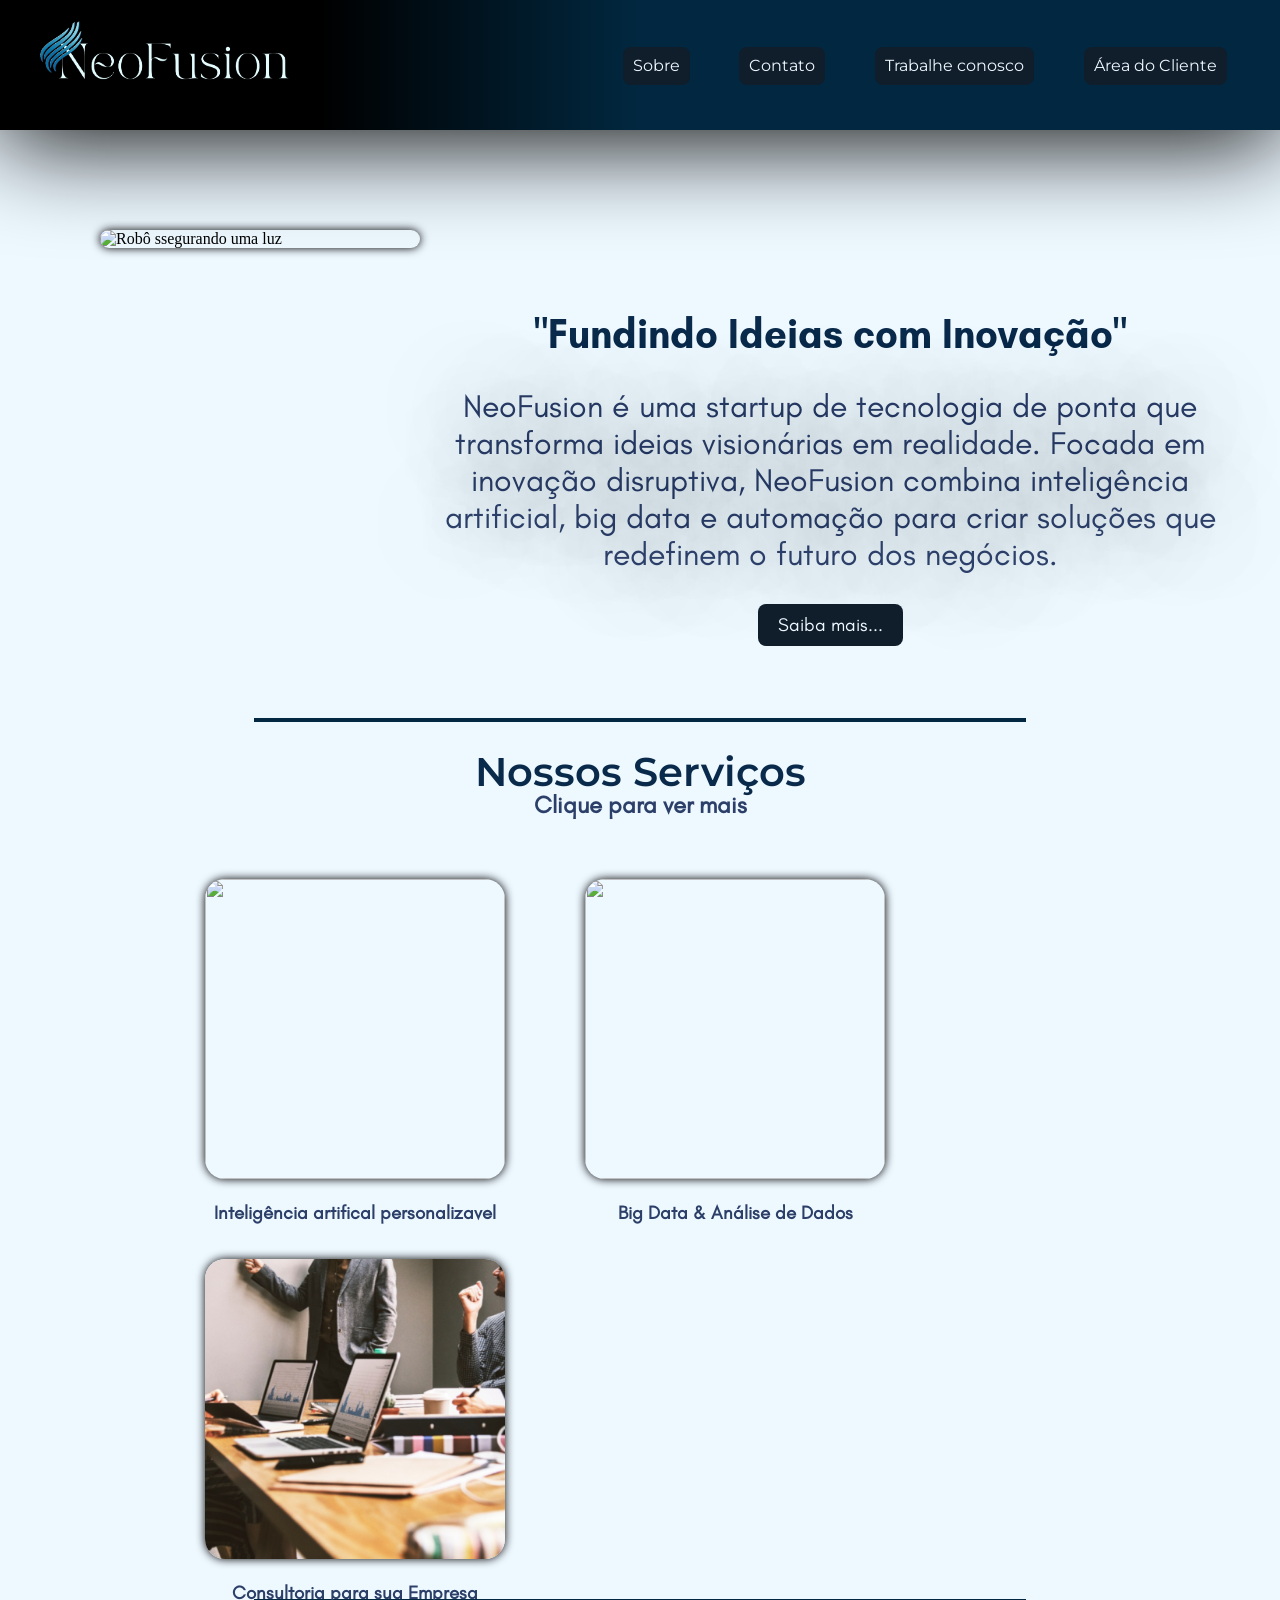
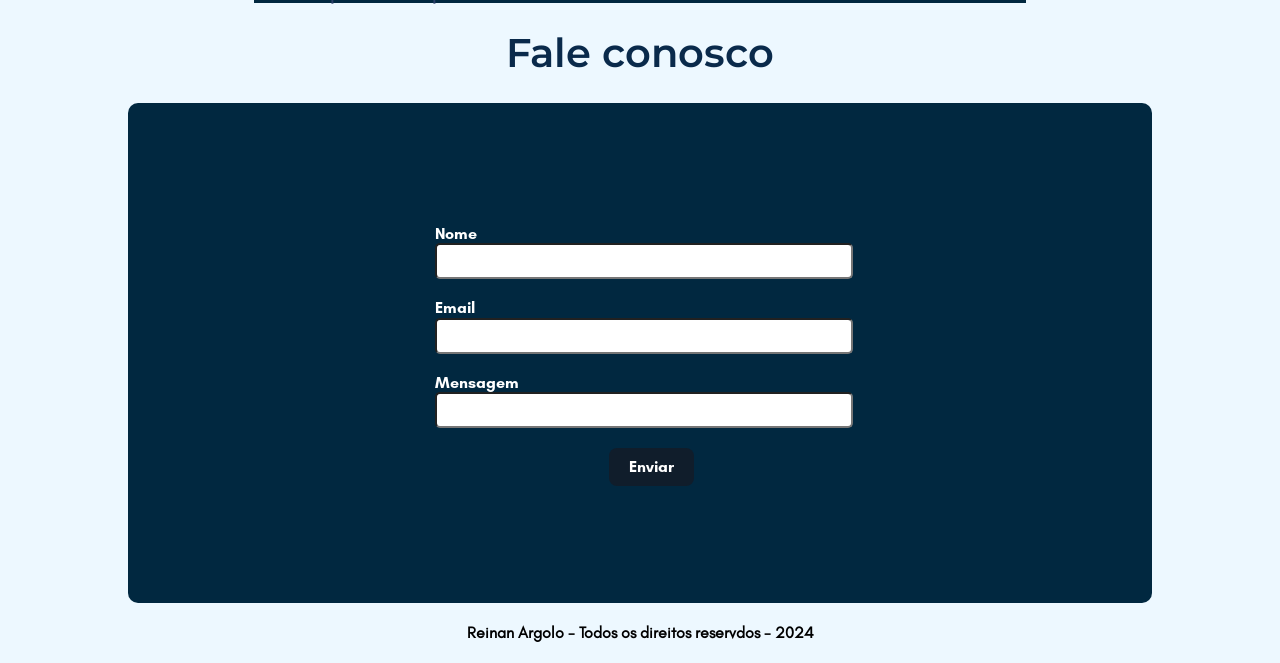
==== index.html @ b9bcc465 "move index" ====
<!DOCTYPE html>
<html lang="en">
<head>
    <meta charset="UTF-8">
    <meta name="viewport" content="width=device-width, initial-scale=1.0">
    <title>NeoFusion</title>
    <link rel="shortcut icon" href="/Img/favicon.jpg" type="image/jpg">
    <link rel="stylesheet" href="/style/style.css">
    <link rel="stylesheet" href="/style/normalize.css">
</head>
<body>
    <div id="#container">
            
        
            <!-- CABEÇALHO -->
        <header id="cabecalho">
            <div>
                <a href="index.html"><img src="/Img/Logo.svg" alt="Logo da empresa NeoFusion" width="282.4px" id="logo"></a>
            </div>
            
            
            <!-- NAVEGAÇÂO -->
            
            <nav class="navegacao">
                <ul>
                    <a href="#servicos"><li>Sobre</li></a>
                    <a href="#contato"><li>Contato</li></a>
                    <a href=""><li>Trabalhe conosco</li></a>
                    <a href="#login"><li>Área do Cliente</li></a>
                </ul>
            </nav>
        </header>

        <main>
            <section id="sobre">
                <div id="imagem01">
                    <img class="imagem01" src="/Img/img01.jpg" alt="Robô ssegurando uma luz">
                </div>

                <aside>
                    <div id="textoSobre">
                        <h1>
                            "Fundindo Ideias com Inovação"
                        </h1>

                        <p>
                            NeoFusion é uma startup de tecnologia de ponta que transforma ideias visionárias em realidade. Focada em inovação disruptiva, NeoFusion combina inteligência artificial, big data e automação para criar soluções que redefinem o futuro dos negócios.
                        </p>

                        <button class="botao"><a href="#artigo">Saiba mais...</a></button>
                    </div>
                </aside>
            </section>

            <section id="servicos">
                <hr>
                <h1>Nossos Serviços</h1>
                <h2>Clique para ver mais</h2>
                <div  class="boxImage">
                        <div class="imageItem">
                            <a href="#"><img src="/Img/img02.jpg" height="300" width="300"></a>
                            <h3 class="text1">Inteligência artifical personalizavel</h3>
                        </div>

                        <div class="imageItem">
                            <a href="#"><img src="/Img/img03.jpg" height="300" width="300"></a>
                            <h3 class="text2"> Big Data & Análise de Dados</h3>
                        </div>

                        <div class="imageItem">
                            <a href="#"><img src="/Img/img04.jpg" height="300" width="300"></a>
                            <h3 class="text3">Consultoria para sua Empresa</h3>
                        </div>
                </div>
            </section>

            <section id="contato">
                <div class="titulo">
                    <hr>
                    <h1>Fale conosco</h1>
                </div>

                <div class="formulario">
                    <form>
                        <div>
                            <label class="left">Nome</label> <br>
                            <input type="text" id="name"> <br>
                        </div>
                        
                        <div>
                            <label>Email</label> <br>
                            <input type="text" id="email"> <br>
                        </div>

                        <div>
                            <label>Mensagem</label> <br>
                            <input type="text"> <br>
                        </div>

                        <div class="enviar">
                            <button id="enviarBtn">Enviar</button>
                        </div>
                    </form>
                </div>
                <dialog id="enviado">
                    <h1>Sua mensagem foi enviada</h1>
                    <p>Entraremos em contato em breve. Agradecemos sua mensagem!</p>
                </dialog>

                <dialog id="erro">
                    <h1>Atenção!</h1>
                    <p>Preencha os campos corretamente</p>
                    <button class="ok" id="ok">Ok</button>
                </dialog>



            </section>

            <footer>
                <h4>Reinan Argolo - Todos os direitos reservdos - 2024</h4>
            </footer>
        </main>

        <script src="/script/script.js"></script>
    </div>
</body>
</html>
---- style/style.css ----
body {
    background: #EDF8FF;
   

}

#container {
    margin: 0 auto;
    width: 1080px;
}

@font-face {
    font-family: Montsserat;
    src: url(/style/fonts/Montserrat/Montserrat-VariableFont_wght.ttf);
}
@font-face {
    font-family: Montsserat-semibold;
    src: url(/style/fonts/Montserrat/static/Montserrat-SemiBold.ttf);
}

@font-face {
    font-family: Glacial-regular;
    src: url(/style/fonts/glacial-indifference/GlacialIndifference-Regular.otf);
}

@font-face {
    font-family: Glacial-Bold;
    src: url(/style/fonts/glacial-indifference/GlacialIndifference-Bold.otf);
}



#cabecalho {
    float: left;
    background: linear-gradient(to right, #000 25%, #012840 50%);
    height: 130px;
    width: 100%;
    box-shadow: 0 10px 100px;
    font-family: Montsserat;
    margin: 0 auto;

    #logo {
        position: relative;
        top: -90px ;
        margin-left: 20px;
    }


}

nav ul {

    margin: 0;

    a {
        text-decoration: none;
        color: #EDF8FF;
    }

    li{
        display: inline;
        position: relative;
        padding: 10px;
        margin-inline: 2%;
        float: left;
        left: 45%;
        top: -240px;
        background: #101D2B;
        border-radius: 8px;
    }
   
    
    li:hover{
        box-shadow: 0 0 10px #000000;
        transition: 0.2s;
    }
}

.imagem01 {
    height: 40%;
    width: 25%;
    margin-top: 100px;
    margin-left: 100px;
    border-radius: 100px;
    box-shadow: 0 0 10px black;
    float: inline-start;
    clear: both;
    
    
    
}


#textoSobre {
    /* position: relative; */
    padding-top: 12%;
    width: 50em;
    text-align: center;
    float: inline-end;
    margin-right: 50px;
    


    h1 {
        font-size: 2.5rem;
        font-family: glacial-bold;
        color: #0A2A4B;
    }

    p {
        font-size: 2rem;
        font-family: glacial-regular;
        color: #2C3F69;
        text-shadow: 0 1px 100px #000;
    }

    button {
        padding: 10px 20px;
        background: #101D2B;
        border-radius: 8px;
        border: none;

        a {
            text-decoration: none;
            font-family: glacial-regular;
            color: #EDF8FF;
            font-size: 14pt;
        }

        a:hover .botao {
            box-shadow: 0 0 100px #000000;
        }
    }
}


#servicos {
    
    clear: both;
    padding-top: 5%;


    hr {
        width: 60%;
        border: 2px solid;
        color: #012840;
    }

    h1 {
        text-align: center;
        font-size: 40px;
        font-family: Montsserat-semibold;
        color: #0A2A4B;
    }

    h2 {
        text-align: center;
        font-family: glacial-regular;
        margin-top: -30px;
        color: #2C3F69;

    }
    
        .imageItem {
            width: 300px;
            height: 300px;
            padding: 40px;
            float: left;

        }
    
        img {
            border-radius: 20px;
            box-shadow: 0 0 10px #000;
        }

        .boxImage {
            width: 80%;
            margin-left: 165px;
        }

    .text1 {
        text-align: center;
        font-family: glacial-regular;
        top: 0px;
        color: #2C3F69;
    }
    
    .text2 {
        text-align: center;
        font-family: glacial-regular;
        top: 0px;
        color: #2C3F69;
    }

    .text3 {
        text-align: center;
        font-family: glacial-regular;
        top: 0px;
        color: #2C3F69;
    }
}

#contato {
    clear: both;
    margin-top: 30em;
    clear: both;

    hr {
        width: 60%;
        border: 2px solid;
        color: #012840;
    }

    h1 {
        text-align: center;
        font-size: 40px;
        font-family: Montsserat-semibold;
        color: #0A2A4B;
    }

    .formulario {
        background-color: #012840;
        width: 80%;
        margin: auto;
        border-radius: 10px;
        height: 500px;
        
        
        form {
            margin: 0 auto;
            width: 50%;
            padding: 40px;
            padding-top: 10%;
        }

        div {
            position: relative;
            margin-inline: 10%;
            padding-top: 20px;
        }

        input{
            height: 30px;
            width: 100%;
            border-radius: 5px;
        }

        label {
            color: white;
            font-family: glacial-bold;
            padding-top: 8px;
        }

        button {
            display: inline;
            padding: 10px 20px;
            margin-inline: 40%;
            top: 25px;
            background: #101D2B;
            border-radius: 8px;
            border: none;
            color: white;
            font-family: glacial-bold;
      
        }

        .enviar {
            left: 10px;
        }
    }
            
}


footer {
    text-align: center;
    font-family: glacial-regular;
}

dialog {
    border-radius: 20px;
    border: none;
    box-shadow: 0 0 10px #000;
    text-align: center;

    h1 {
        color: red;
    }

    p {
        font-family: 'Gill Sans', 'Gill Sans MT', Calibri, 'Trebuchet MS', sans-serif;
    }

    .ok {
        background-color: red;
        color: #fff;
        border-radius: 8px;
        border: none;
        font-family: 'Gill Sans', 'Gill Sans MT', Calibri, 'Trebuchet MS', sans-serif;
    }

}
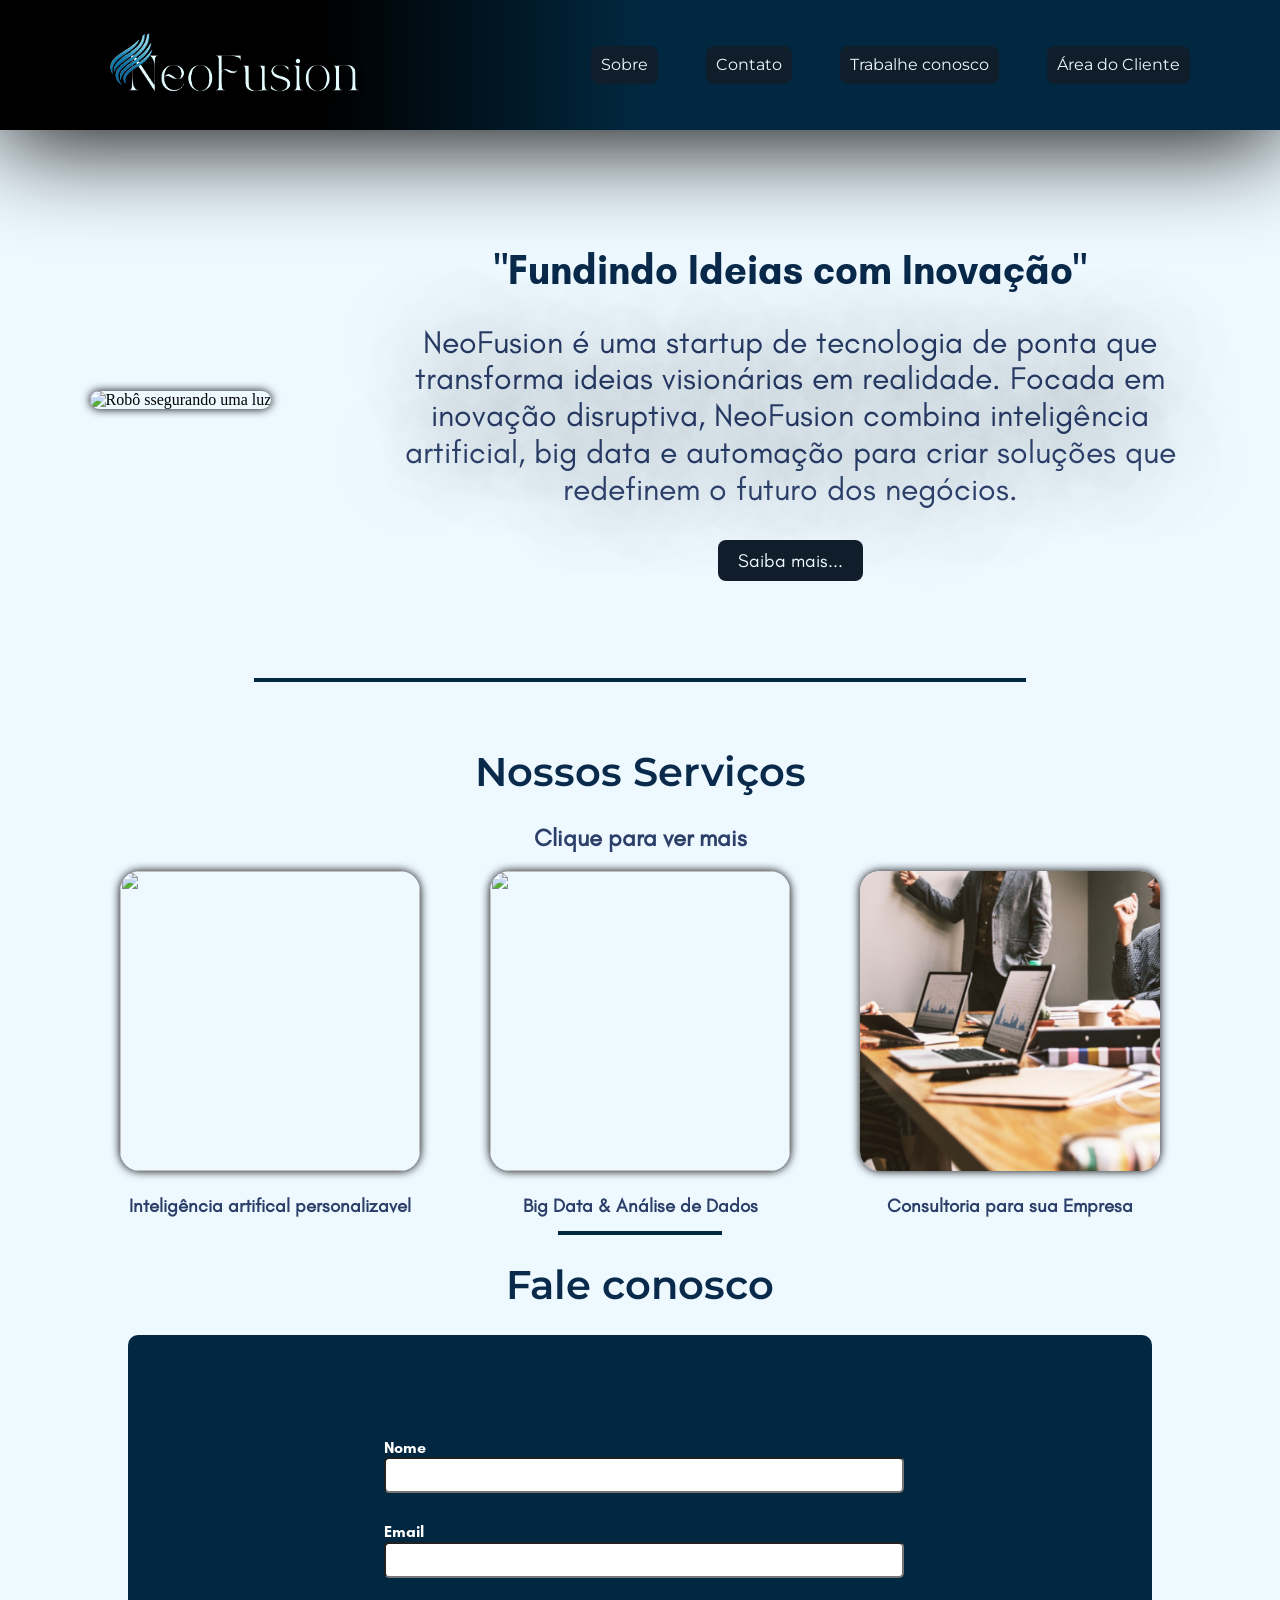
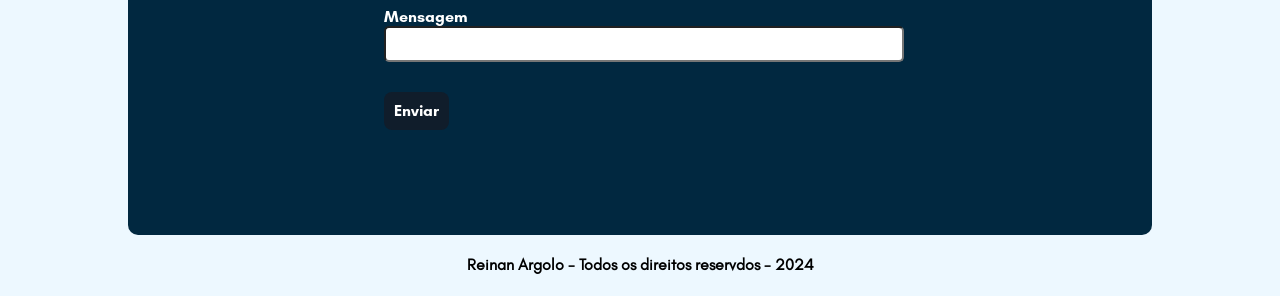
==== commit 6ee44fa9: "add: flexbox" ====
--- a/index.html
+++ b/index.html
@@ -56,22 +56,26 @@
                 <hr>
                 <h1>Nossos Serviços</h1>
                 <h2>Clique para ver mais</h2>
-                <div  class="boxImage">
+
+                <div class="box-externa-image">
+                    <div  class="boxImage">
                         <div class="imageItem">
                             <a href="#"><img src="/Img/img02.jpg" height="300" width="300"></a>
-                            <h3 class="text1">Inteligência artifical personalizavel</h3>
+                            <h3 class="text">Inteligência artifical personalizavel</h3>
                         </div>
 
                         <div class="imageItem">
                             <a href="#"><img src="/Img/img03.jpg" height="300" width="300"></a>
-                            <h3 class="text2"> Big Data & Análise de Dados</h3>
+                            <h3 class="text"> Big Data & Análise de Dados</h3>
                         </div>
 
                         <div class="imageItem">
                             <a href="#"><img src="/Img/img04.jpg" height="300" width="300"></a>
-                            <h3 class="text3">Consultoria para sua Empresa</h3>
+                            <h3 class="text">Consultoria para sua Empresa</h3>
                         </div>
                 </div>
+                </div>
+                
             </section>
 
             <section id="contato">
@@ -113,8 +117,6 @@
                     <button class="ok" id="ok">Ok</button>
                 </dialog>
 
-
-
             </section>
 
             <footer>
--- a/style/style.css
+++ b/style/style.css
@@ -1,7 +1,10 @@
 body {
     background: #EDF8FF;
-   
-
+    box-sizing: border-box;
+}
+
+html {
+    scroll-behavior: smooth;
 }
 
 #container {
@@ -31,26 +34,21 @@
 
 
 #cabecalho {
-    float: left;
+    display: flex;
+    align-items: center;
+    justify-content: space-around;
+    height: 130px;
+    box-shadow: 0 10px 100px;
     background: linear-gradient(to right, #000 25%, #012840 50%);
-    height: 130px;
-    width: 100%;
-    box-shadow: 0 10px 100px;
     font-family: Montsserat;
     margin: 0 auto;
 
-    #logo {
-        position: relative;
-        top: -90px ;
-        margin-left: 20px;
-    }
-
-
 }
 
 nav ul {
 
-    margin: 0;
+    display: flex;
+    gap: 3em;
 
     a {
         text-decoration: none;
@@ -58,15 +56,10 @@
     }
 
     li{
-        display: inline;
-        position: relative;
-        padding: 10px;
-        margin-inline: 2%;
-        float: left;
-        left: 45%;
-        top: -240px;
+        list-style: none;
         background: #101D2B;
         border-radius: 8px;
+        padding: 10px;
     }
    
     
@@ -76,15 +69,21 @@
     }
 }
 
+#sobre {
+    display: flex;
+    align-items: center;
+    justify-content: space-around;
+    height: 30em;
+    margin: 30px;
+   
+}
+
 .imagem01 {
-    height: 40%;
-    width: 25%;
-    margin-top: 100px;
-    margin-left: 100px;
-    border-radius: 100px;
+    
+    height: 30em;
+    width: 20em;
     box-shadow: 0 0 10px black;
-    float: inline-start;
-    clear: both;
+    border-radius: 60px;
     
     
     
@@ -92,14 +91,9 @@
 
 
 #textoSobre {
-    /* position: relative; */
-    padding-top: 12%;
     width: 50em;
     text-align: center;
-    float: inline-end;
-    margin-right: 50px;
-    
-
+    
 
     h1 {
         font-size: 2.5rem;
@@ -135,10 +129,11 @@
 
 
 #servicos {
-    
-    clear: both;
-    padding-top: 5%;
-
+
+    display: flex;
+    flex-direction: column;
+    gap: 2rem;
+    
 
     hr {
         width: 60%;
@@ -164,9 +159,11 @@
         .imageItem {
             width: 300px;
             height: 300px;
-            padding: 40px;
-            float: left;
-
+            display: flex;
+            align-items: center;
+            justify-content: center;
+            flex-direction: column;
+            
         }
     
         img {
@@ -174,37 +171,34 @@
             box-shadow: 0 0 10px #000;
         }
 
+        .box-externa-image {
+            display: flex;
+            align-items: center;
+            justify-content:center ;
+            gap: 20px;
+        }
+
         .boxImage {
-            width: 80%;
-            margin-left: 165px;
-        }
-
-    .text1 {
+            display: flex;
+            align-items: center;
+            gap: 70px;
+        }
+
+    .text {
         text-align: center;
         font-family: glacial-regular;
-        top: 0px;
         color: #2C3F69;
     }
     
-    .text2 {
-        text-align: center;
-        font-family: glacial-regular;
-        top: 0px;
-        color: #2C3F69;
-    }
-
-    .text3 {
-        text-align: center;
-        font-family: glacial-regular;
-        top: 0px;
-        color: #2C3F69;
-    }
 }
 
 #contato {
-    clear: both;
-    margin-top: 30em;
-    clear: both;
+    display: flex;
+    align-items: center;
+    justify-content: center;
+    flex-direction: column;
+
+    margin-top: 20px;
 
     hr {
         width: 60%;
@@ -219,26 +213,29 @@
         color: #0A2A4B;
     }
 
+
+
     .formulario {
+        display: flex;
+        align-items: center;
+        justify-content: center;
         background-color: #012840;
         width: 80%;
-        margin: auto;
         border-radius: 10px;
         height: 500px;
+        gap: 50rem;
         
         
         form {
             margin: 0 auto;
             width: 50%;
             padding: 40px;
-            padding-top: 10%;
-        }
-
-        div {
-            position: relative;
-            margin-inline: 10%;
-            padding-top: 20px;
-        }
+            display: flex;
+            gap: 30px;
+            flex-direction: column; ;
+        }
+
+    
 
         input{
             height: 30px;
@@ -253,12 +250,9 @@
         }
 
         button {
-            display: inline;
-            padding: 10px 20px;
-            margin-inline: 40%;
-            top: 25px;
             background: #101D2B;
             border-radius: 8px;
+            padding: 10px;
             border: none;
             color: white;
             font-family: glacial-bold;
@@ -300,4 +294,182 @@
         font-family: 'Gill Sans', 'Gill Sans MT', Calibri, 'Trebuchet MS', sans-serif;
     }
 
+}
+
+/* DISPOSITIVOS MÓVEIS */
+
+@media (max-width: 600px) {
+    
+    #container {
+        margin: 0 auto;
+        width: 600px;
+    }
+    
+    #cabecalho {
+        height: 130px;
+        width: 100vw;
+        float: none;
+    
+        #logo {
+            position: relative;
+            top: -90px ;
+            margin-left: 75px;
+        }
+
+        div {
+            height: 130px;
+        }
+    
+    
+    }
+    
+    nav ul {
+    
+        li{ 
+            text-align: center;
+            clear: both;
+            padding: 10px;
+            border-radius: 0px;
+            margin-left: 0;
+            width: 400px;
+            position: relative;
+            left: -48px;
+            top: 30%;
+
+        }
+       
+        
+        li:hover{
+            box-shadow: 0 0 10px #000000;
+            transition: 0.2s;
+        }
+    }
+    
+    .imagem01 {
+        height: 60%;
+        width: 70%;
+        margin-top: 100px;
+        margin-left: 60px;
+        border-radius: 50px;
+        
+    }
+    
+    
+    #textoSobre {
+
+        padding-top: 12%;
+        width: 20em;
+        
+        h1 {
+            font-size: 2rem;
+            font-family: glacial-bold;
+            color: #0A2A4B;
+        }
+    
+        p {
+            font-size: 1.2rem;
+        }
+    
+    }
+    
+    
+    #servicos .boxImage {
+        width: 80%;
+        margin-left: 15px;
+    }
+    
+    #contato {
+        clear: both;
+        padding-top: 3em;
+        hr {
+            width: 60%;
+            border: 2px solid;
+            color: #012840;
+        }
+    
+        h1 {
+            text-align: center;
+            font-size: 40px;
+            font-family: Montsserat-semibold;
+            color: #0A2A4B;
+        }
+    
+        .formulario{
+            height: 350px;
+            
+            form {
+                margin: 0 auto;
+                width: 50%;
+                padding: 40px;
+                padding-top: 10%;
+            }
+    
+            div {
+                position: relative;
+                margin-inline: 10%;
+                padding-top: 20px;
+            }
+    
+            input{
+                height: 30px;
+                width: 100%;
+                border-radius: 5px;
+            }
+    
+            label {
+                color: white;
+                font-family: glacial-bold;
+                padding-top: 8px;
+            }
+    
+            button {
+                display: inline;
+                padding: 10px 20px;
+                margin-inline: 25%;
+                top: 25px;
+                background: #101D2B;
+                border-radius: 8px;
+                border: none;
+                color: white;
+                font-family: glacial-bold;
+          
+            }
+    
+            .enviar {
+                left: 1px;
+            }
+        }
+                
+    }
+    
+    
+    footer {
+        text-align: center;
+        font-family: glacial-regular;
+        display: inline;
+    }
+    
+    dialog {
+        border-radius: 20px;
+        border: none;
+        box-shadow: 0 0 10px #000;
+        text-align: center;
+    
+        h1 {
+            color: red;
+        }
+    
+        p {
+            font-family: 'Gill Sans', 'Gill Sans MT', Calibri, 'Trebuchet MS', sans-serif;
+        }
+    
+        .ok {
+            background-color: red;
+            color: #fff;
+            border-radius: 8px;
+            border: none;
+            font-family: 'Gill Sans', 'Gill Sans MT', Calibri, 'Trebuchet MS', sans-serif;
+        }
+    
+    }
 }
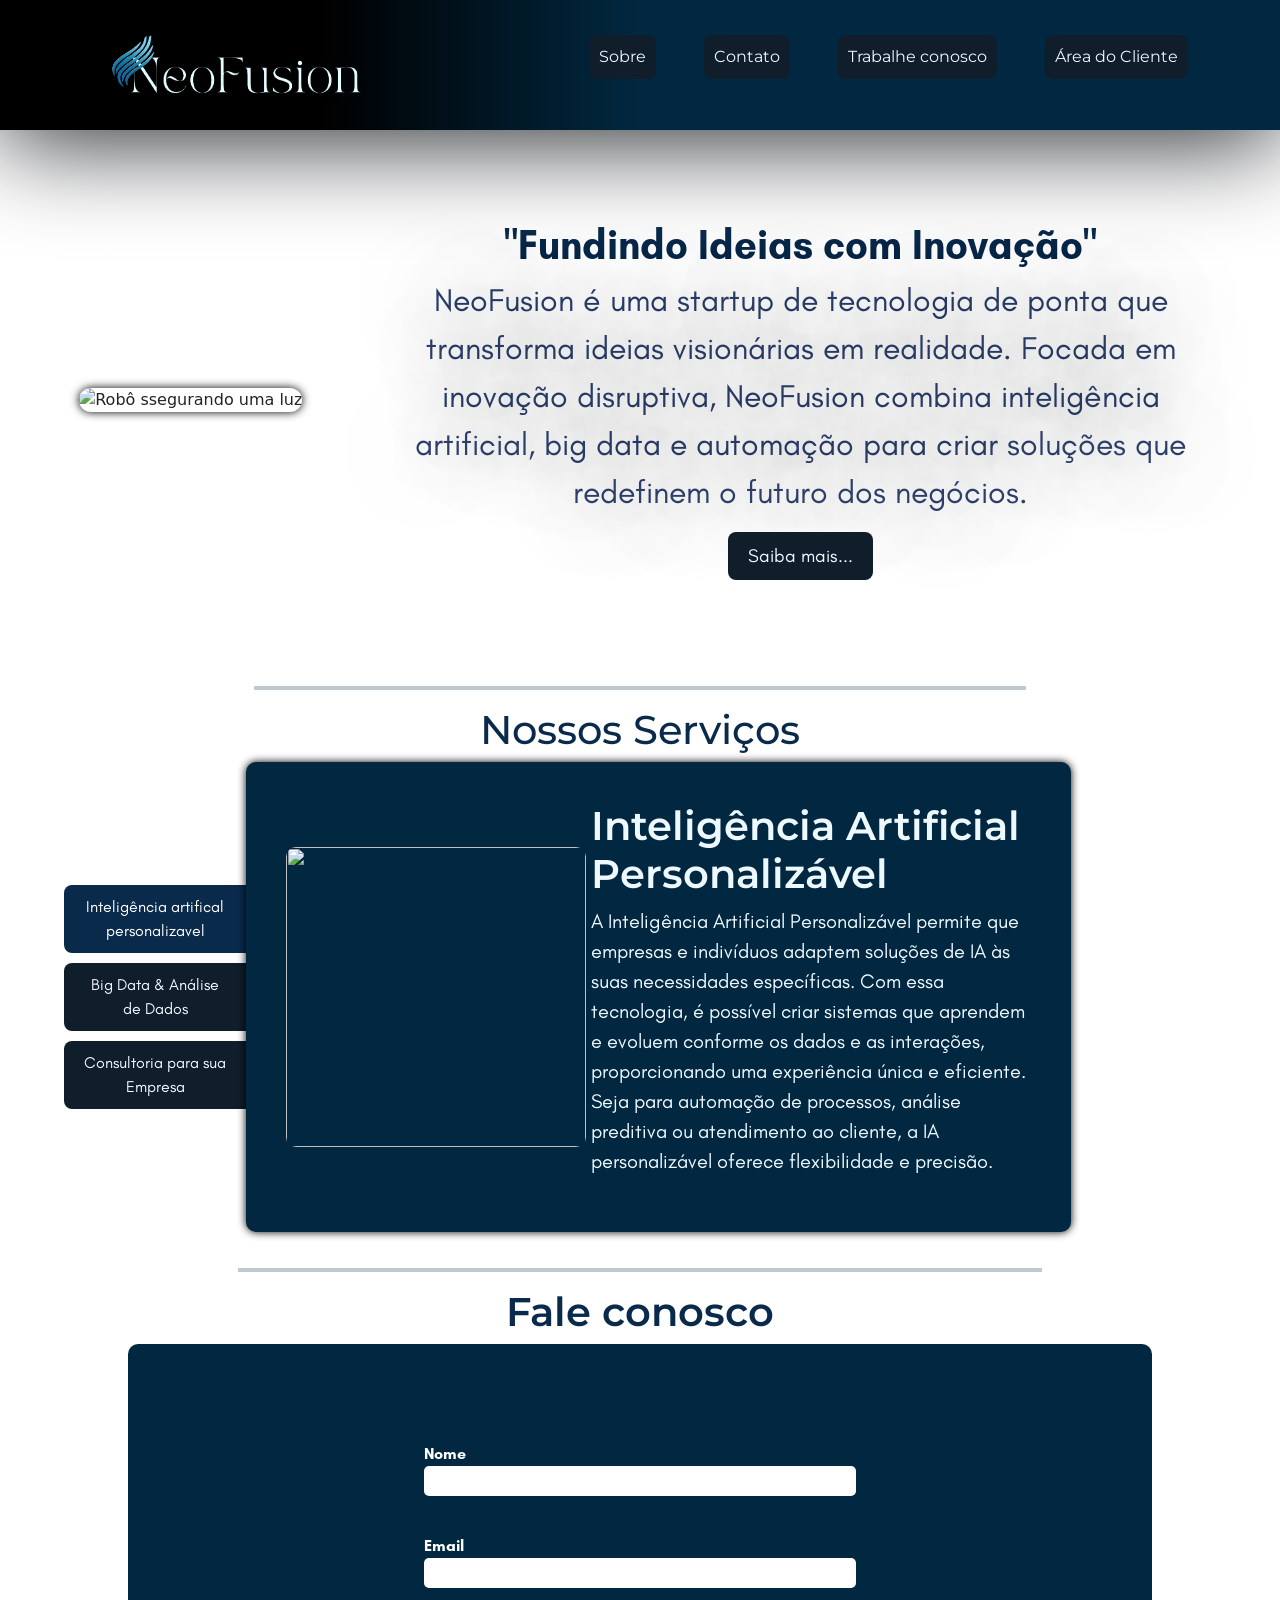
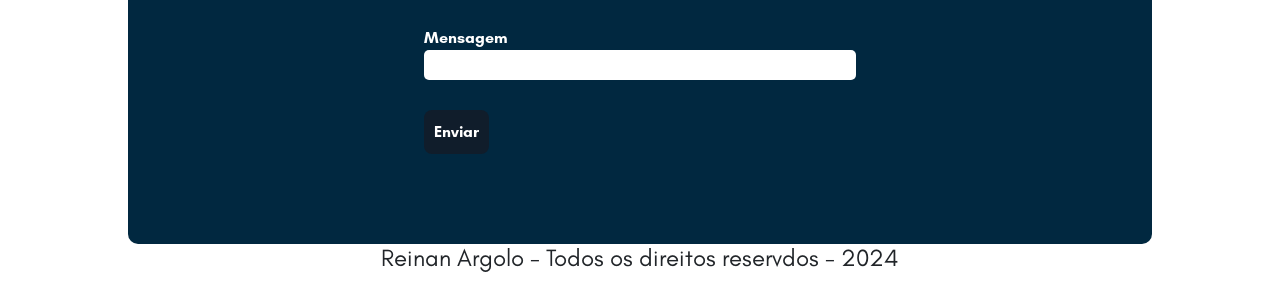
==== commit 705c8f88: "backup antes bootstrap" ====
--- a/index.html
+++ b/index.html
@@ -7,6 +7,8 @@
     <link rel="shortcut icon" href="/Img/favicon.jpg" type="image/jpg">
     <link rel="stylesheet" href="/style/style.css">
     <link rel="stylesheet" href="/style/normalize.css">
+    <script src="https://cdn.jsdelivr.net/npm/bootstrap@5.3.3/dist/js/bootstrap.bundle.min.js" integrity="sha384-YvpcrYf0tY3lHB60NNkmXc5s9fDVZLESaAA55NDzOxhy9GkcIdslK1eN7N6jIeHz" crossorigin="anonymous"></script>
+    <link href="https://cdn.jsdelivr.net/npm/bootstrap@5.3.3/dist/css/bootstrap.min.css" rel="stylesheet" integrity="sha384-QWTKZyjpPEjISv5WaRU9OFeRpok6YctnYmDr5pNlyT2bRjXh0JMhjY6hW+ALEwIH" crossorigin="anonymous">
 </head>
 <body>
     <div id="#container">
@@ -14,7 +16,7 @@
         
             <!-- CABEÇALHO -->
         <header id="cabecalho">
-            <div>
+            <div class="logo-container">
                 <a href="index.html"><img src="/Img/Logo.svg" alt="Logo da empresa NeoFusion" width="282.4px" id="logo"></a>
             </div>
             
@@ -55,26 +57,31 @@
             <section id="servicos">
                 <hr>
                 <h1>Nossos Serviços</h1>
-                <h2>Clique para ver mais</h2>
 
-                <div class="box-externa-image">
-                    <div  class="boxImage">
-                        <div class="imageItem">
-                            <a href="#"><img src="/Img/img02.jpg" height="300" width="300"></a>
-                            <h3 class="text">Inteligência artifical personalizavel</h3>
+                <div class="content-servicos">
+                    <div class="buttons-container">
+                        <button class="nav-abas btn1 text botao" id="botao0" onclick="requisitar(0)">Inteligência artifical personalizavel</button>
+                        <button class="nav-abas btn2 text botao" id="botao1" onclick="requisitar(1)">Big Data & Análise de Dados</button>
+                        <button class="nav-abas btn3 text botao" id="botao2" onclick="requisitar(2)">Consultoria para sua Empresa</button>
+                    </div>
+
+                   
+                    <div id="content-abas" class="container-abas">
+
+                        <div>
+                            <img id="img" class="servicos-image" src="" alt="">
                         </div>
 
-                        <div class="imageItem">
-                            <a href="#"><img src="/Img/img03.jpg" height="300" width="300"></a>
-                            <h3 class="text"> Big Data & Análise de Dados</h3>
-                        </div>
+                        <div>
+                            <h2 id="title"></h2>
+                            <p id="content"></p>
+                        <!-- </div> -->
 
-                        <div class="imageItem">
-                            <a href="#"><img src="/Img/img04.jpg" height="300" width="300"></a>
-                            <h3 class="text">Consultoria para sua Empresa</h3>
-                        </div>
+                    </div>
+
                 </div>
-                </div>
+                
+                
                 
             </section>
 
--- a/style/style.css
+++ b/style/style.css
@@ -1,6 +1,13 @@
 body {
     background: #EDF8FF;
     box-sizing: border-box;
+
+    h1 {
+        text-align: center;
+        font-size: 40px;
+        font-family: Montsserat;
+        color: #0A2A4B;
+    }
 }
 
 html {
@@ -129,10 +136,58 @@
 
 
 #servicos {
-
     display: flex;
+    align-items: center;
+    justify-content: start;
     flex-direction: column;
-    gap: 2rem;
+    margin-top: 20px;
+
+    h1 {
+
+    }
+
+    .content-servicos {
+        width: 90%;
+        display: grid;
+        align-items: center;
+        grid-template-columns: 1fr 6fr;
+    
+
+    }
+
+    
+    .buttons-container {
+        display: flex;
+        flex-direction: column;
+        row-gap: 10px;
+        margin: 0;
+        height: 200px;
+        width: 182px;
+        padding: 0;
+        align-items: end;
+        justify-content: center;
+    }
+
+    button {
+        width: 100%;
+        padding: 10px 20px;
+        background: #101D2B;
+        border-radius: 8px 0 0 8px;
+        border: none;
+        font-family: glacial-regular;
+        color: #EDF8FF;
+        transition: all 0.2s ease-in-out;
+    }
+
+    button:hover {
+        box-shadow: 0 0 10px #000000;
+        transition: 0.2s;
+    }
+
+    .botao.active {
+        background-color: #0A2A4B; 
+        color: white;  
+    }
     
 
     hr {
@@ -141,53 +196,35 @@
         color: #012840;
     }
 
-    h1 {
-        text-align: center;
+    h2 {
         font-size: 40px;
         font-family: Montsserat-semibold;
-        color: #0A2A4B;
-    }
-
-    h2 {
-        text-align: center;
+        color: #EDF8FF;
+    }
+
+    img {
+        width: 300px;
+        height: 300px;
+        border-radius: 10px;
+    }
+    
+    p {
+        font-size: 20px;
         font-family: glacial-regular;
-        margin-top: -30px;
-        color: #2C3F69;
-
-    }
-    
-        .imageItem {
-            width: 300px;
-            height: 300px;
-            display: flex;
-            align-items: center;
-            justify-content: center;
-            flex-direction: column;
-            
-        }
-    
-        img {
-            border-radius: 20px;
-            box-shadow: 0 0 10px #000;
-        }
-
-        .box-externa-image {
-            display: flex;
-            align-items: center;
-            justify-content:center ;
-            gap: 20px;
-        }
-
-        .boxImage {
-            display: flex;
-            align-items: center;
-            gap: 70px;
-        }
-
-    .text {
-        text-align: center;
-        font-family: glacial-regular;
-        color: #2C3F69;
+        color: #EDF8FF;
+    }
+
+
+    .container-abas {
+        display: flex;
+        align-items: center;
+        gap: 5px;
+        width: 85%;
+        justify-content: center;
+        padding: 40px;
+        background-color: #012840;
+        border-radius: 10px;
+        box-shadow: 0 0 8px #000; 
     }
     
 }
@@ -201,7 +238,7 @@
     margin-top: 20px;
 
     hr {
-        width: 60%;
+        width: 50rem;
         border: 2px solid;
         color: #012840;
     }
@@ -241,6 +278,7 @@
             height: 30px;
             width: 100%;
             border-radius: 5px;
+            border: none;
         }
 
         label {
@@ -298,43 +336,41 @@
 
 /* DISPOSITIVOS MÓVEIS */
 
-@media (max-width: 600px) {
-    
-    #container {
-        margin: 0 auto;
-        width: 600px;
-    }
+@media only screen and (max-width: 480px) {
+    
     
     #cabecalho {
-        height: 130px;
-        width: 100vw;
-        float: none;
-    
-        #logo {
-            position: relative;
-            top: -90px ;
-            margin-left: 75px;
-        }
-
-        div {
-            height: 130px;
-        }
-    
-    
-    }
+
+        display: flex;
+        align-items: center;
+        justify-content: center;
+        flex-direction: column;
+        height: 50vh;
+        
+    
+    }
+
+    .logo-container {
+        height: 60px;
+        overflow: hidden;
+        display: flex;
+        align-items: center;
+    
+    }
+
     
     nav ul {
+       
+        margin: 0a auto;
+        flex-direction: column;
+        gap: 0;
+        width: 100%;
+        padding: 0;
+        width: 100rem;
     
         li{ 
-            text-align: center;
-            clear: both;
-            padding: 10px;
-            border-radius: 0px;
-            margin-left: 0;
-            width: 400px;
-            position: relative;
-            left: -48px;
-            top: 30%;
+           
+            
 
         }
        
@@ -373,9 +409,21 @@
     }
     
     
-    #servicos .boxImage {
-        width: 80%;
-        margin-left: 15px;
+    #servicos {
+
+        .buttons-container {
+            flex-direction: initial;
+        }
+       
+        .content-servicos {
+            display: flex;
+            flex-direction: column;
+            align-items: center;
+            justify-content: center;
+            width: 100%;
+           
+        }
+
     }
     
     #contato {
@@ -472,4 +520,12 @@
         }
     
     }
-}+}
+
+@media only screen and (min-width: 481px) and (max-width: 768px) {
+
+}
+
+@media only screen and (min-width: 769px) and (max-width: 1024px) {
+
+}
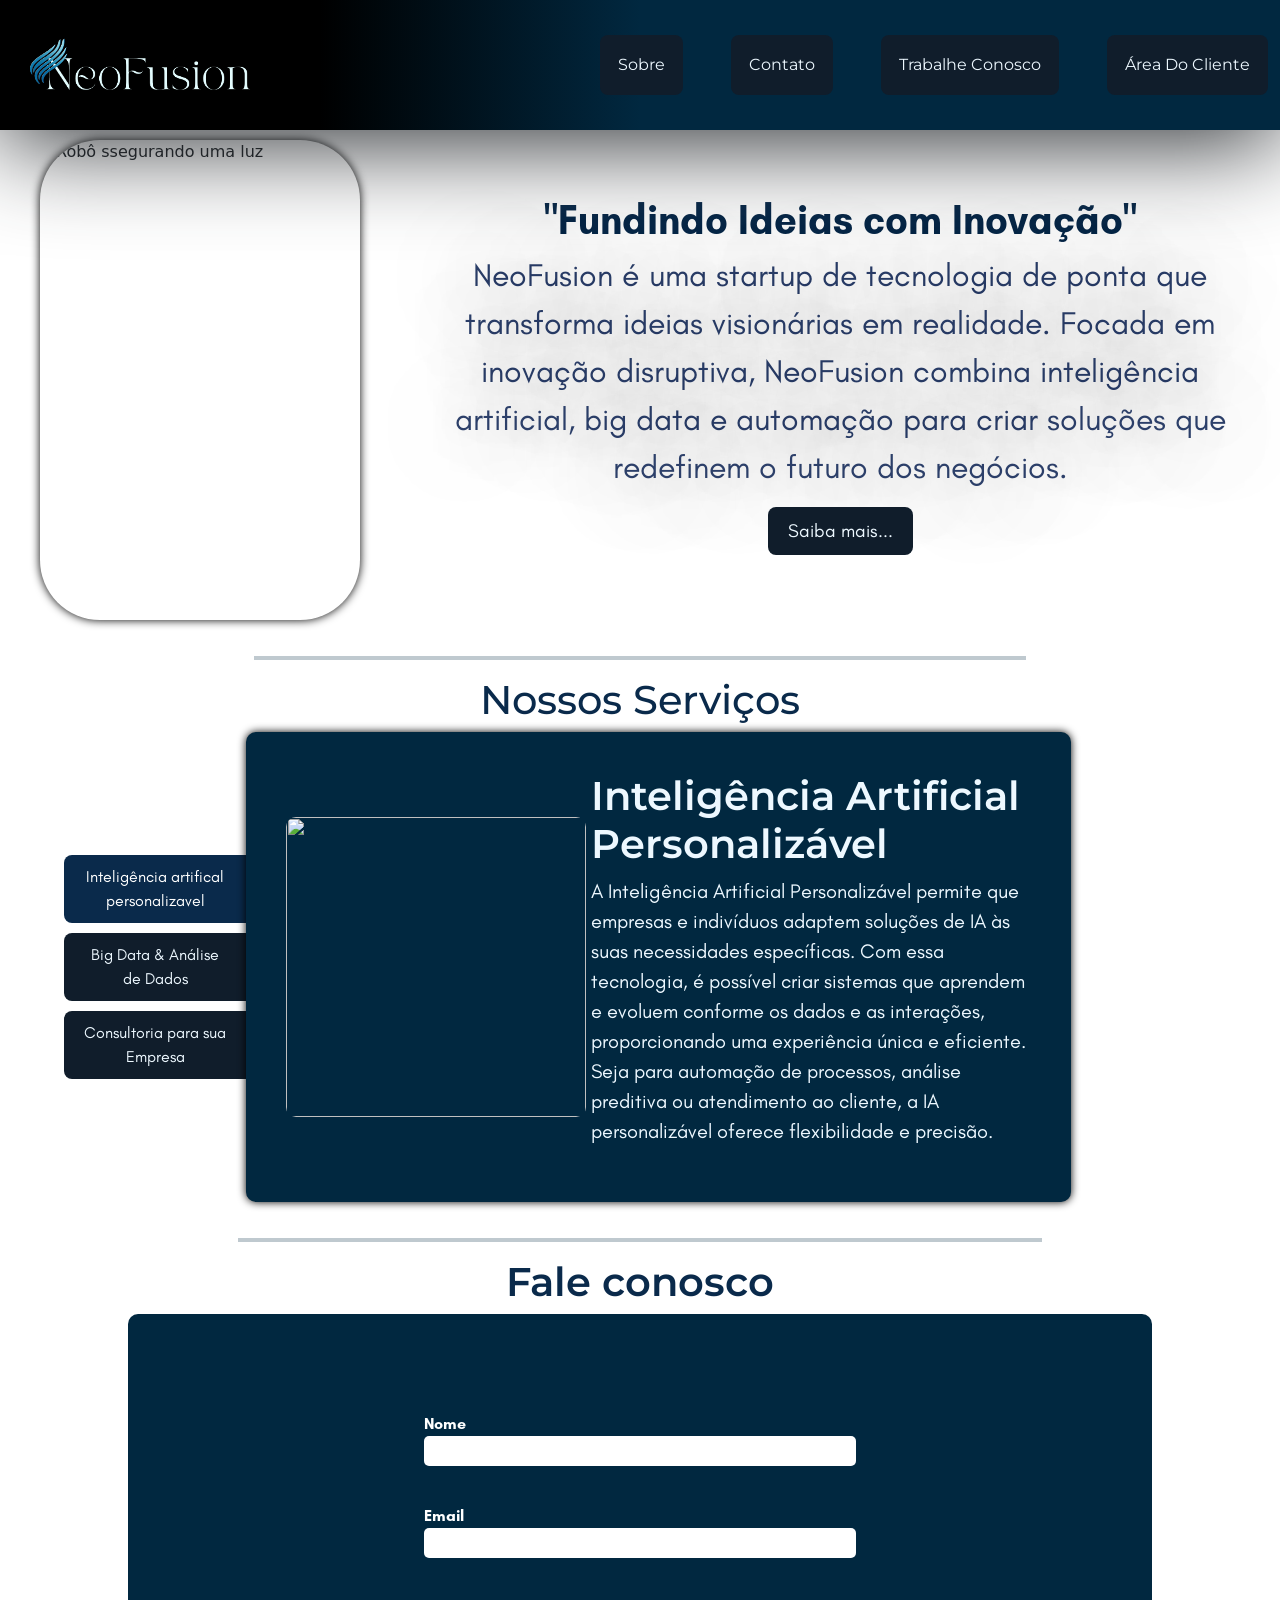
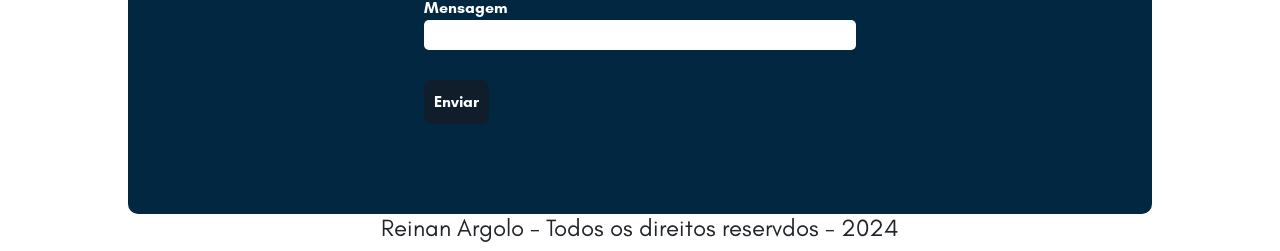
==== commit d7ef0111: "adding bootstrap and phone media query" ====
--- a/index.html
+++ b/index.html
@@ -12,34 +12,41 @@
 </head>
 <body>
     <div id="#container">
+
+        <nav class="navbar navbar-expand-lg">
+            <div class="container-fluid">
+              <a class="navbar-brand" href="#"><img src="/Img/Logo.svg" alt="" width="250"></a>
+              <button class="navbar-toggler" data-bs-theme="dark" type="button" data-bs-toggle="collapse" data-bs-target="#navbarNav" aria-controls="navbarNav" aria-expanded="false" aria-label="Toggle navigation">
+                <span class="navbar-toggler-icon"></span>
+              </button>
+              <div class="collapse navbar-collapse" id="navbarNav">
+                <ul class="navbar-nav ms-auto">
+                  <li class="nav-item">
+                    <a class="nav-link" href="#">Sobre</a>
+                  </li>
+                  <li class="nav-item">
+                    <a class="nav-link" href="#">Contato</a>
+                  </li>
+                  <li class="nav-item">
+                    <a class="nav-link" href="#">Trabalhe Conosco</a>
+                  </li>
+                  <li class="nav-item">
+                    <a class="nav-link" href="#">Área Do Cliente</a>
+                  </li>
+                </ul>
+              </div>
+            </div>
+          </nav>
+          
             
-        
-            <!-- CABEÇALHO -->
-        <header id="cabecalho">
-            <div class="logo-container">
-                <a href="index.html"><img src="/Img/Logo.svg" alt="Logo da empresa NeoFusion" width="282.4px" id="logo"></a>
-            </div>
-            
-            
-            <!-- NAVEGAÇÂO -->
-            
-            <nav class="navegacao">
-                <ul>
-                    <a href="#servicos"><li>Sobre</li></a>
-                    <a href="#contato"><li>Contato</li></a>
-                    <a href=""><li>Trabalhe conosco</li></a>
-                    <a href="#login"><li>Área do Cliente</li></a>
-                </ul>
-            </nav>
-        </header>
 
         <main>
             <section id="sobre">
-                <div id="imagem01">
-                    <img class="imagem01" src="/Img/img01.jpg" alt="Robô ssegurando uma luz">
-                </div>
+               
+                    <img src="/Img/img01.jpg" class="img-fluid" alt="Robô ssegurando uma luz">
+                
 
-                <aside>
+               
                     <div id="textoSobre">
                         <h1>
                             "Fundindo Ideias com Inovação"
@@ -51,7 +58,7 @@
 
                         <button class="botao"><a href="#artigo">Saiba mais...</a></button>
                     </div>
-                </aside>
+            
             </section>
 
             <section id="servicos">
--- a/style/style.css
+++ b/style/style.css
@@ -40,10 +40,9 @@
 
 
 
-#cabecalho {
-    display: flex;
-    align-items: center;
-    justify-content: space-around;
+.navbar {
+    
+   
     height: 130px;
     box-shadow: 0 10px 100px;
     background: linear-gradient(to right, #000 25%, #012840 50%);
@@ -52,10 +51,9 @@
 
 }
 
-nav ul {
-
-    display: flex;
+.navbar-nav {
     gap: 3em;
+    justify-content: space-between !important;
 
     a {
         text-decoration: none;
@@ -71,30 +69,34 @@
    
     
     li:hover{
+        background-color: #EDF8FF;
         box-shadow: 0 0 10px #000000;
         transition: 0.2s;
     }
 }
+
+
 
 #sobre {
     display: flex;
     align-items: center;
     justify-content: space-around;
-    height: 30em;
-    margin: 30px;
+
+
+    img{
+        margin-top: 10px;
+        height: 30em;
+        width: 20em;
+        box-shadow: 0 0 10px black;
+        border-radius: 60px;
+        
+        
+        
+    }
    
 }
 
-.imagem01 {
-    
-    height: 30em;
-    width: 20em;
-    box-shadow: 0 0 10px black;
-    border-radius: 60px;
-    
-    
-    
-}
+
 
 
 #textoSobre {
@@ -337,26 +339,45 @@
 /* DISPOSITIVOS MÓVEIS */
 
 @media only screen and (max-width: 480px) {
-    
-    
-    #cabecalho {
-
-        display: flex;
-        align-items: center;
-        justify-content: center;
-        flex-direction: column;
-        height: 50vh;
-        
-    
-    }
-
-    .logo-container {
+
+    .navbar-toggler {
+        border: none !important; 
+    }
+ 
+    .collapsed {
+        border: none !important;
+    }
+
+    .navbar-toggler:focus {
+        border: none !important;
+
+    }
+
+
+    .navbar-nav {
+        gap: 0.5em;
+    }
+
+    .ms-auto {
+        align-items: start;
+        margin: 0;
+        width: 370px;
+        margin-top: 10px;
+    }
+
+    .navbar-brand {
         height: 60px;
         overflow: hidden;
         display: flex;
         align-items: center;
     
     }
+
+    .nav-item {
+        width: 90vw;
+        gap: 0;
+    }
+    
 
     
     nav ul {
@@ -367,12 +388,6 @@
         width: 100%;
         padding: 0;
         width: 100rem;
-    
-        li{ 
-           
-            
-
-        }
        
         
         li:hover{
@@ -381,19 +396,23 @@
         }
     }
     
-    .imagem01 {
-        height: 60%;
-        width: 70%;
-        margin-top: 100px;
-        margin-left: 60px;
-        border-radius: 50px;
-        
-    }
-    
+    #sobre{
+        display: flex;
+        flex-direction: column;
+        align-items: center;
+        justify-content: center;
+
+        img {
+
+            clear: both;
+            width: 20em;
+            height: 30em;
+        }
+
+    }
     
     #textoSobre {
-
-        padding-top: 12%;
+        
         width: 20em;
         
         h1 {
@@ -412,7 +431,7 @@
     #servicos {
 
         .buttons-container {
-            flex-direction: initial;
+            flex-direction: row;
         }
        
         .content-servicos {
@@ -421,16 +440,43 @@
             align-items: center;
             justify-content: center;
             width: 100%;
+            gap: 10px;
            
         }
 
+        .container-abas {
+            flex-direction: column;
+        }
+
+        .buttons-container {
+            gap: 3px;
+            width: 90%;
+            height: 82px;
+        }
+    
+        button {
+            width: 100%;
+            padding: 5px 10px;
+            background: #101D2B;
+            border-radius: 8px;
+            border: none;
+            font-family: glacial-regular;
+            color: #EDF8FF;
+            transition: all 0.2s ease-in-out;
+        }
+
     }
     
     #contato {
-        clear: both;
-        padding-top: 3em;
+
+        .titulo {
+            display: flex;
+            align-items: center;
+            flex-direction: column;
+        }
+
         hr {
-            width: 60%;
+            width: 100%;
             border: 2px solid;
             color: #012840;
         }
@@ -443,19 +489,22 @@
         }
     
         .formulario{
+
+            
             height: 350px;
+            display: flex;
+            align-items: center;
+            flex-direction: column;
             
             form {
                 margin: 0 auto;
-                width: 50%;
-                padding: 40px;
+                width: 100%;
                 padding-top: 10%;
             }
     
             div {
                 position: relative;
                 margin-inline: 10%;
-                padding-top: 20px;
             }
     
             input{
@@ -467,7 +516,6 @@
             label {
                 color: white;
                 font-family: glacial-bold;
-                padding-top: 8px;
             }
     
             button {
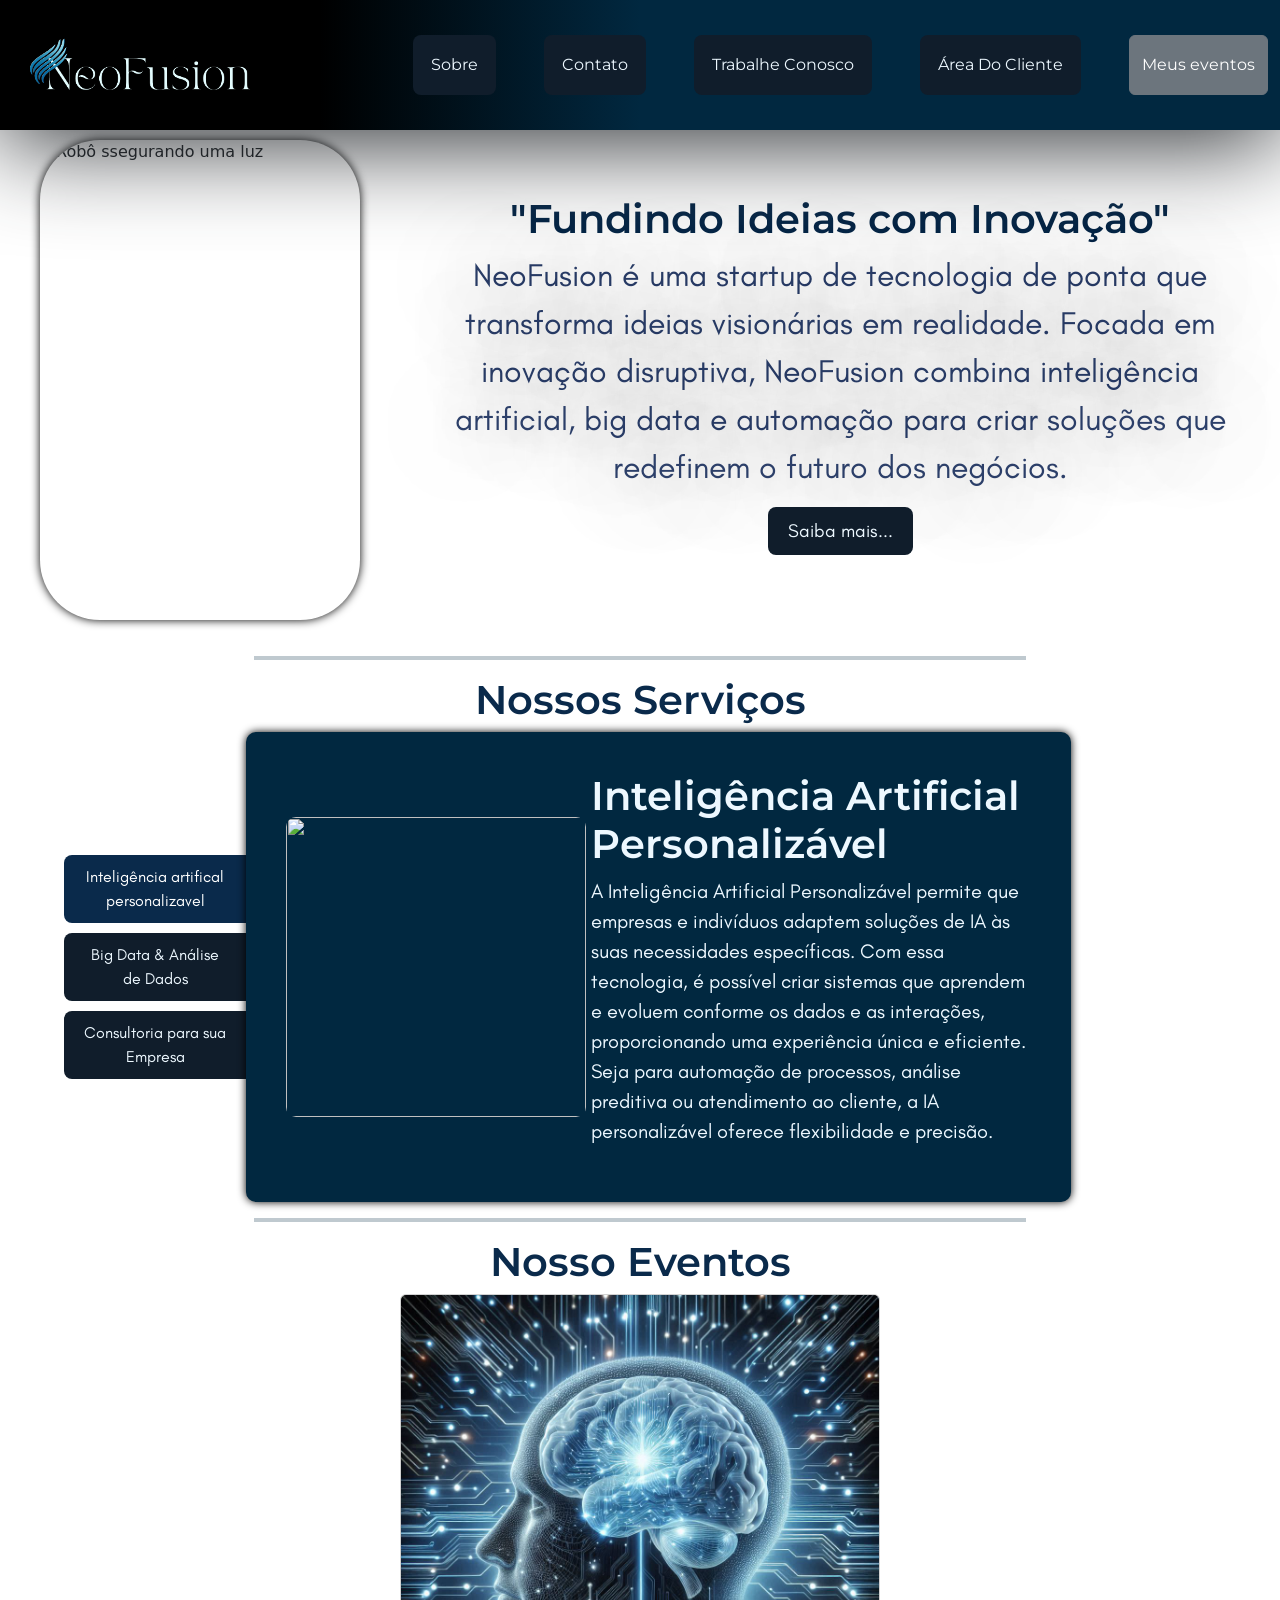
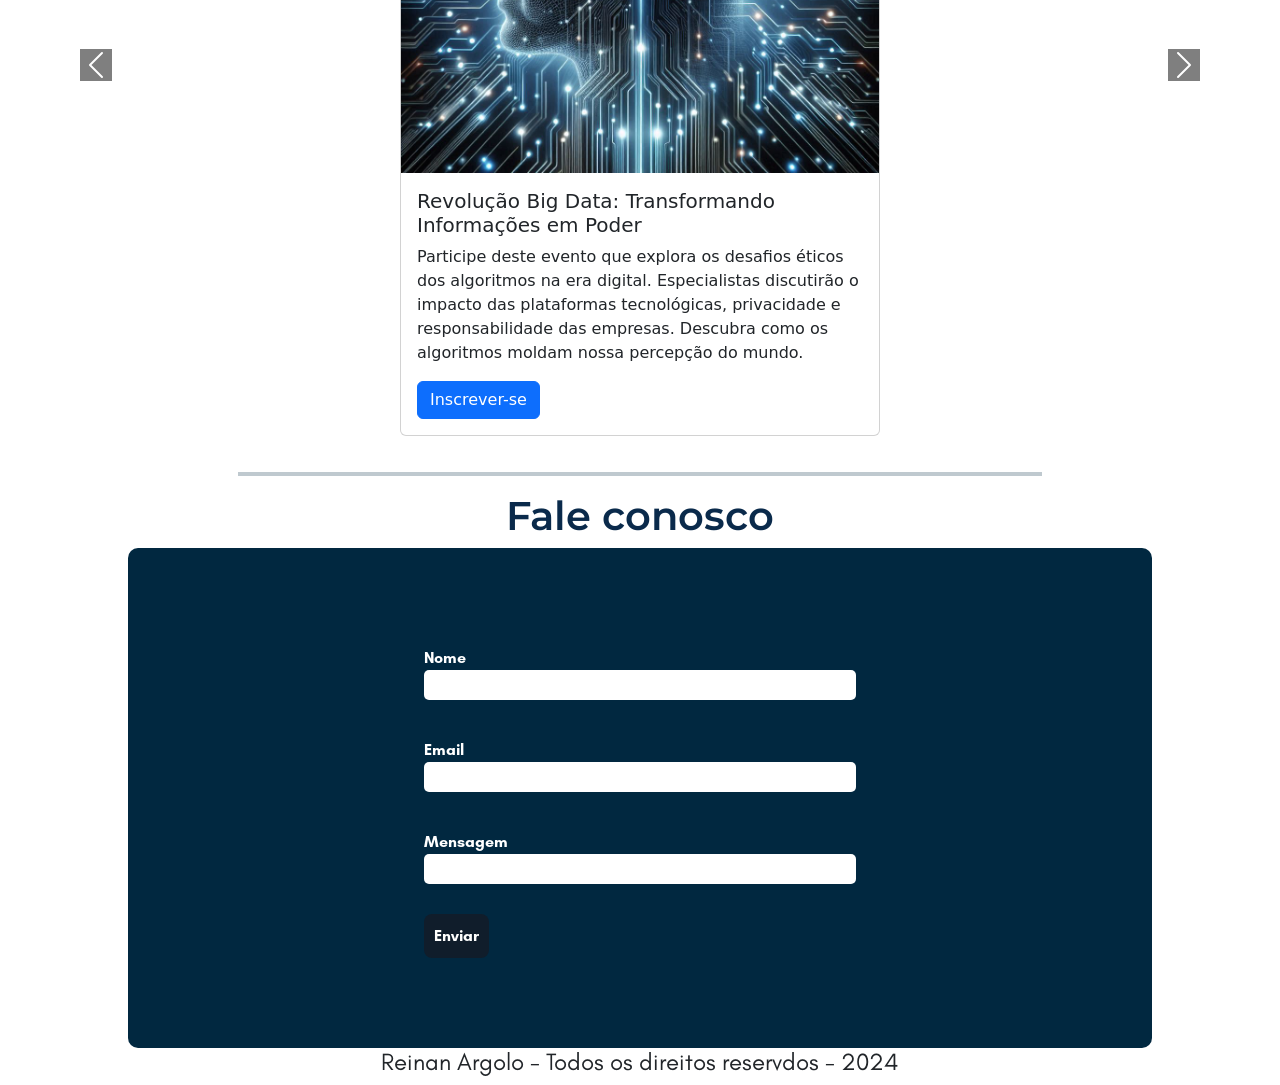
==== commit 72f2a22b: "Add; carrossel, event section e RUD" ====
--- a/index.html
+++ b/index.html
@@ -1,5 +1,6 @@
 <!DOCTYPE html>
 <html lang="en">
+
 <head>
     <meta charset="UTF-8">
     <meta name="viewport" content="width=device-width, initial-scale=1.0">
@@ -7,58 +8,64 @@
     <link rel="shortcut icon" href="/Img/favicon.jpg" type="image/jpg">
     <link rel="stylesheet" href="/style/style.css">
     <link rel="stylesheet" href="/style/normalize.css">
-    <script src="https://cdn.jsdelivr.net/npm/bootstrap@5.3.3/dist/js/bootstrap.bundle.min.js" integrity="sha384-YvpcrYf0tY3lHB60NNkmXc5s9fDVZLESaAA55NDzOxhy9GkcIdslK1eN7N6jIeHz" crossorigin="anonymous"></script>
-    <link href="https://cdn.jsdelivr.net/npm/bootstrap@5.3.3/dist/css/bootstrap.min.css" rel="stylesheet" integrity="sha384-QWTKZyjpPEjISv5WaRU9OFeRpok6YctnYmDr5pNlyT2bRjXh0JMhjY6hW+ALEwIH" crossorigin="anonymous">
+    <link href="https://cdn.jsdelivr.net/npm/bootstrap@5.3.3/dist/css/bootstrap.min.css" rel="stylesheet"
+        integrity="sha384-QWTKZyjpPEjISv5WaRU9OFeRpok6YctnYmDr5pNlyT2bRjXh0JMhjY6hW+ALEwIH" crossorigin="anonymous">
 </head>
+
 <body>
     <div id="#container">
 
         <nav class="navbar navbar-expand-lg">
             <div class="container-fluid">
-              <a class="navbar-brand" href="#"><img src="/Img/Logo.svg" alt="" width="250"></a>
-              <button class="navbar-toggler" data-bs-theme="dark" type="button" data-bs-toggle="collapse" data-bs-target="#navbarNav" aria-controls="navbarNav" aria-expanded="false" aria-label="Toggle navigation">
-                <span class="navbar-toggler-icon"></span>
-              </button>
-              <div class="collapse navbar-collapse" id="navbarNav">
-                <ul class="navbar-nav ms-auto">
-                  <li class="nav-item">
-                    <a class="nav-link" href="#">Sobre</a>
-                  </li>
-                  <li class="nav-item">
-                    <a class="nav-link" href="#">Contato</a>
-                  </li>
-                  <li class="nav-item">
-                    <a class="nav-link" href="#">Trabalhe Conosco</a>
-                  </li>
-                  <li class="nav-item">
-                    <a class="nav-link" href="#">Área Do Cliente</a>
-                  </li>
-                </ul>
-              </div>
+                <a class="navbar-brand" href="#"><img src="/Img/Logo.svg" alt="" width="250"></a>
+                <button class="navbar-toggler" data-bs-theme="dark" type="button" data-bs-toggle="collapse"
+                    data-bs-target="#navbarNav" aria-controls="navbarNav" aria-expanded="false"
+                    aria-label="Toggle navigation">
+                    <span class="navbar-toggler-icon"></span>
+                </button>
+                <div class="collapse navbar-collapse" id="navbarNav">
+                    <ul class="navbar-nav ms-auto">
+                        <li class="nav-item">
+                            <a class="nav-link" href="#">Sobre</a>
+                        </li>
+                        <li class="nav-item">
+                            <a class="nav-link" href="#">Contato</a>
+                        </li>
+                        <li class="nav-item">
+                            <a class="nav-link" href="#">Trabalhe Conosco</a>
+                        </li>
+                        <li class="nav-item">
+                            <a class="nav-link" href="#">Área Do Cliente</a>
+                        </li>
+                        <button id="showSavedEventsButton" class="btn btn-secondary">Meus eventos</button>
+                    </ul>
+                </div>
             </div>
-          </nav>
-          
-            
+        </nav>
+
+
 
         <main>
             <section id="sobre">
-               
-                    <img src="/Img/img01.jpg" class="img-fluid" alt="Robô ssegurando uma luz">
-                
-
-               
-                    <div id="textoSobre">
-                        <h1>
-                            "Fundindo Ideias com Inovação"
-                        </h1>
-
-                        <p>
-                            NeoFusion é uma startup de tecnologia de ponta que transforma ideias visionárias em realidade. Focada em inovação disruptiva, NeoFusion combina inteligência artificial, big data e automação para criar soluções que redefinem o futuro dos negócios.
-                        </p>
-
-                        <button class="botao"><a href="#artigo">Saiba mais...</a></button>
-                    </div>
-            
+
+                <img src="/Img/img01.jpg" class="img-fluid" alt="Robô ssegurando uma luz">
+
+
+
+                <div id="textoSobre">
+                    <h1>
+                        "Fundindo Ideias com Inovação"
+                    </h1>
+
+                    <p>
+                        NeoFusion é uma startup de tecnologia de ponta que transforma ideias visionárias em realidade.
+                        Focada em inovação disruptiva, NeoFusion combina inteligência artificial, big data e automação
+                        para criar soluções que redefinem o futuro dos negócios.
+                    </p>
+
+                    <button class="botao"><a href="#artigo">Saiba mais...</a></button>
+                </div>
+
             </section>
 
             <section id="servicos">
@@ -67,12 +74,15 @@
 
                 <div class="content-servicos">
                     <div class="buttons-container">
-                        <button class="nav-abas btn1 text botao" id="botao0" onclick="requisitar(0)">Inteligência artifical personalizavel</button>
-                        <button class="nav-abas btn2 text botao" id="botao1" onclick="requisitar(1)">Big Data & Análise de Dados</button>
-                        <button class="nav-abas btn3 text botao" id="botao2" onclick="requisitar(2)">Consultoria para sua Empresa</button>
-                    </div>
-
-                   
+                        <button class="nav-abas btn1 text botao" id="botao0" onclick="requisitar(0)">Inteligência
+                            artifical personalizavel</button>
+                        <button class="nav-abas btn2 text botao" id="botao1" onclick="requisitar(1)">Big Data & Análise
+                            de Dados</button>
+                        <button class="nav-abas btn3 text botao" id="botao2" onclick="requisitar(2)">Consultoria para
+                            sua Empresa</button>
+                    </div>
+
+
                     <div id="content-abas" class="container-abas">
 
                         <div>
@@ -82,14 +92,140 @@
                         <div>
                             <h2 id="title"></h2>
                             <p id="content"></p>
-                        <!-- </div> -->
-
-                    </div>
-
-                </div>
-                
-                
-                
+                            <!-- </div> -->
+
+                        </div>
+
+                    </div>
+
+
+
+            </section>
+
+            <section id="events">
+                <div class="title-section-container">
+                    <hr>
+                    <h1>Nosso Eventos</h1>
+                </div>
+                <div id="cardCarousel" class="carousel slide" data-bs-ride="carousel">
+                    <div class="carousel-inner">
+                        <div class="carousel-item active">
+                            <div class="d-flex justify-content-center">
+                                <div class="card" style="width: 18rem;" id="card3">
+                                    <img src="" class="card-img-top" alt="...">
+                                    <div class="card-body">
+                                        <h5 class="card-title"></h5>
+                                        <p class="card-text"></p>
+                                        <button class="btn btn-primary" id="inscricaoButton">Inscrever-se</button>
+                                    </div>
+                                </div>
+                            </div>
+                        </div>
+                        <div class="carousel-item">
+                            <div class="d-flex justify-content-center">
+                                <div class="card" style="width: 18rem;" id="card2">
+                                    <img src="" class="card-img-top" alt="...">
+                                    <div class="card-body">
+                                        <h5 class="card-title"></h5>
+                                        <p class="card-text"></p>
+                                        <button class="btn btn-primary" id="inscricaoButton">Inscrever-se</button>
+                                    </div>
+                                </div>
+                            </div>
+                        </div>
+                        <div class="carousel-item">
+                            <div class="d-flex justify-content-center">
+                                <div class="card" style="width: 18rem;" id="card3">
+                                    <img src="" class="card-img-top" alt="...">
+                                    <div class="card-body">
+                                        <h5 class="card-title"></h5>
+                                        <p class="card-text"></p>
+                                        <button class="btn btn-primary" id="inscricaoButton">Inscrever-se</button>
+                                    </div>
+                                </div>
+                            </div>
+                        </div>
+                    </div>
+                    <button class="carousel-control-prev" type="button" data-bs-target="#cardCarousel"
+                        data-bs-slide="prev">
+                        <span class="carousel-control-prev-icon" aria-hidden="true"></span>
+                        <span class="visually-hidden">Anterior</span>
+                    </button>
+                    <button class="carousel-control-next" type="button" data-bs-target="#cardCarousel"
+                        data-bs-slide="next">
+                        <span class="carousel-control-next-icon" aria-hidden="true"></span>
+                        <span class="visually-hidden">Próximo</span>
+                    </button>
+                </div>
+
+                <div class="modal fade" id="cardModal" tabindex="-1" aria-labelledby="cardModalLabel"
+                    aria-hidden="true">
+                    <div class="modal-dialog">
+                        <div class="modal-content">
+                            <div class="modal-header">
+                                <h5 class="modal-title" id="cardModalLabel">Card Details</h5>
+                                <button type="button" class="btn-close" data-bs-dismiss="modal"
+                                    aria-label="Close"></button>
+                            </div>
+                            <div class="modal-body">
+                                <div id="cardDetails" class="text-center"></div>
+                                <form id="subscriptionForm">
+                                    <div class="mb-3">
+                                        <label for="userName" class="form-label">Nome</label>
+                                        <input type="text" class="form-control" id="userName" required>
+                                    </div>
+                                    <div class="mb-3">
+                                        <label for="userEmail" class="form-label">Email</label>
+                                        <input type="email" class="form-control" id="userEmail" required>
+                                    </div>
+                                    <button type="submit" class="btn btn-primary">Salvar</button>
+                                </form>
+                            </div>
+                        </div>
+                    </div>
+                </div>
+
+                <div class="modal fade" id="savedEventsModal" tabindex="-1" aria-labelledby="savedEventsModalLabel"
+                    aria-hidden="true">
+                    <div class="modal-dialog">
+                        <div class="modal-content">
+                            <div class="modal-header">
+                                <h5 class="modal-title" id="savedEventsModalLabel">Eventos Salvos</h5>
+                                <button type="button" class="btn-close" data-bs-dismiss="modal"
+                                    aria-label="Close"></button>
+                            </div>
+                            <div class="modal-body">
+                                <div id="savedEvents"></div>
+                            </div>
+                        </div>
+                    </div>
+                </div>
+
+
+                <div class="modal fade" id="editEventModal" tabindex="-1" aria-labelledby="editEventModalLabel"
+                    aria-hidden="true">
+                    <div class="modal-dialog modal-dialog-centered">
+                        <div class="modal-content">
+                            <div class="modal-header">
+                                <h5 class="modal-title" id="editEventModalLabel">Editar Evento</h5>
+                                <button type="button" class="btn-close" data-bs-dismiss="modal"
+                                    aria-label="Close"></button>
+                            </div>
+                            <div class="modal-body d-flex flex-column align-items-center">
+                                <form id="editEventForm">
+                                    <h3 id="editTitle"></h3>
+                                    <p id="editContent"></p>
+                                    <input type="text" id="editUserName" placeholder="Nome">
+                                    <input type="email" id="editUserEmail" placeholder="Email">
+                                    <button type="submit" class="btn btn-primary">Salvar</button>
+                                </form>
+                            </div>
+                        </div>
+                    </div>
+                </div>
+
+
+
             </section>
 
             <section id="contato">
@@ -104,7 +240,7 @@
                             <label class="left">Nome</label> <br>
                             <input type="text" id="name"> <br>
                         </div>
-                        
+
                         <div>
                             <label>Email</label> <br>
                             <input type="text" id="email"> <br>
@@ -139,6 +275,10 @@
         </main>
 
         <script src="/script/script.js"></script>
+        <script src="https://cdn.jsdelivr.net/npm/bootstrap@5.3.3/dist/js/bootstrap.bundle.min.js"
+        integrity="sha384-YvpcrYf0tY3lHB60NNkmXc5s9fDVZLESaAA55NDzOxhy9GkcIdslK1eN7N6jIeHz"
+        crossorigin="anonymous"></script>
     </div>
 </body>
+
 </html>
--- a/style/style.css
+++ b/style/style.css
@@ -5,8 +5,14 @@
     h1 {
         text-align: center;
         font-size: 40px;
-        font-family: Montsserat;
+        font-family: Montsserat-semibold;
         color: #0A2A4B;
+    }
+
+    hr {
+        width: 60%;
+        border: 2px solid;
+        color: #012840;
     }
 }
 
@@ -38,6 +44,11 @@
     src: url(/style/fonts/glacial-indifference/GlacialIndifference-Bold.otf);
 }
 
+.carousel-control-prev-icon,
+.carousel-control-next-icon {
+    background-color: #000;
+
+}
 
 
 .navbar {
@@ -104,11 +115,7 @@
     text-align: center;
     
 
-    h1 {
-        font-size: 2.5rem;
-        font-family: glacial-bold;
-        color: #0A2A4B;
-    }
+
 
     p {
         font-size: 2rem;
@@ -133,6 +140,21 @@
         a:hover .botao {
             box-shadow: 0 0 100px #000000;
         }
+    }
+}
+
+#events {
+    .title-section-container {
+        display: flex;
+        align-items: center;
+        justify-content: center;
+        flex-direction: column;
+    }
+
+    transition: all 0.5s ease-in-out;
+
+    .carousel-item {
+        transition: all 0.5s ease-in-out;
     }
 }
 
@@ -143,10 +165,6 @@
     justify-content: start;
     flex-direction: column;
     margin-top: 20px;
-
-    h1 {
-
-    }
 
     .content-servicos {
         width: 90%;
@@ -334,6 +352,49 @@
         font-family: 'Gill Sans', 'Gill Sans MT', Calibri, 'Trebuchet MS', sans-serif;
     }
 
+}
+
+.modal-body {
+    display: flex;
+    justify-content: center;
+    align-items: center;
+    flex-direction: column;
+}
+
+.modal-content {
+    background-color: #f8f9fa;
+    border-radius: 15px;
+    box-shadow: 0 5px 15px rgba(0, 0, 0, 0.5);
+}
+
+.modal-header {
+    border-bottom: none;
+}
+
+.modal-title {
+    font-family: 'Glacial Indifference', sans-serif;
+    color: #012840;
+}
+
+.modal-body img {
+    border-radius: 10px;
+}
+
+.modal-footer {
+    border-top: none;
+}
+
+.btn-primary {
+    background-color: #012840;
+    border: none;
+}
+
+.btn-primary:hover {
+    background-color: #0a2a4b;
+}
+
+#subscriptionForm{
+    width: 100%;
 }
 
 /* DISPOSITIVOS MÓVEIS */
